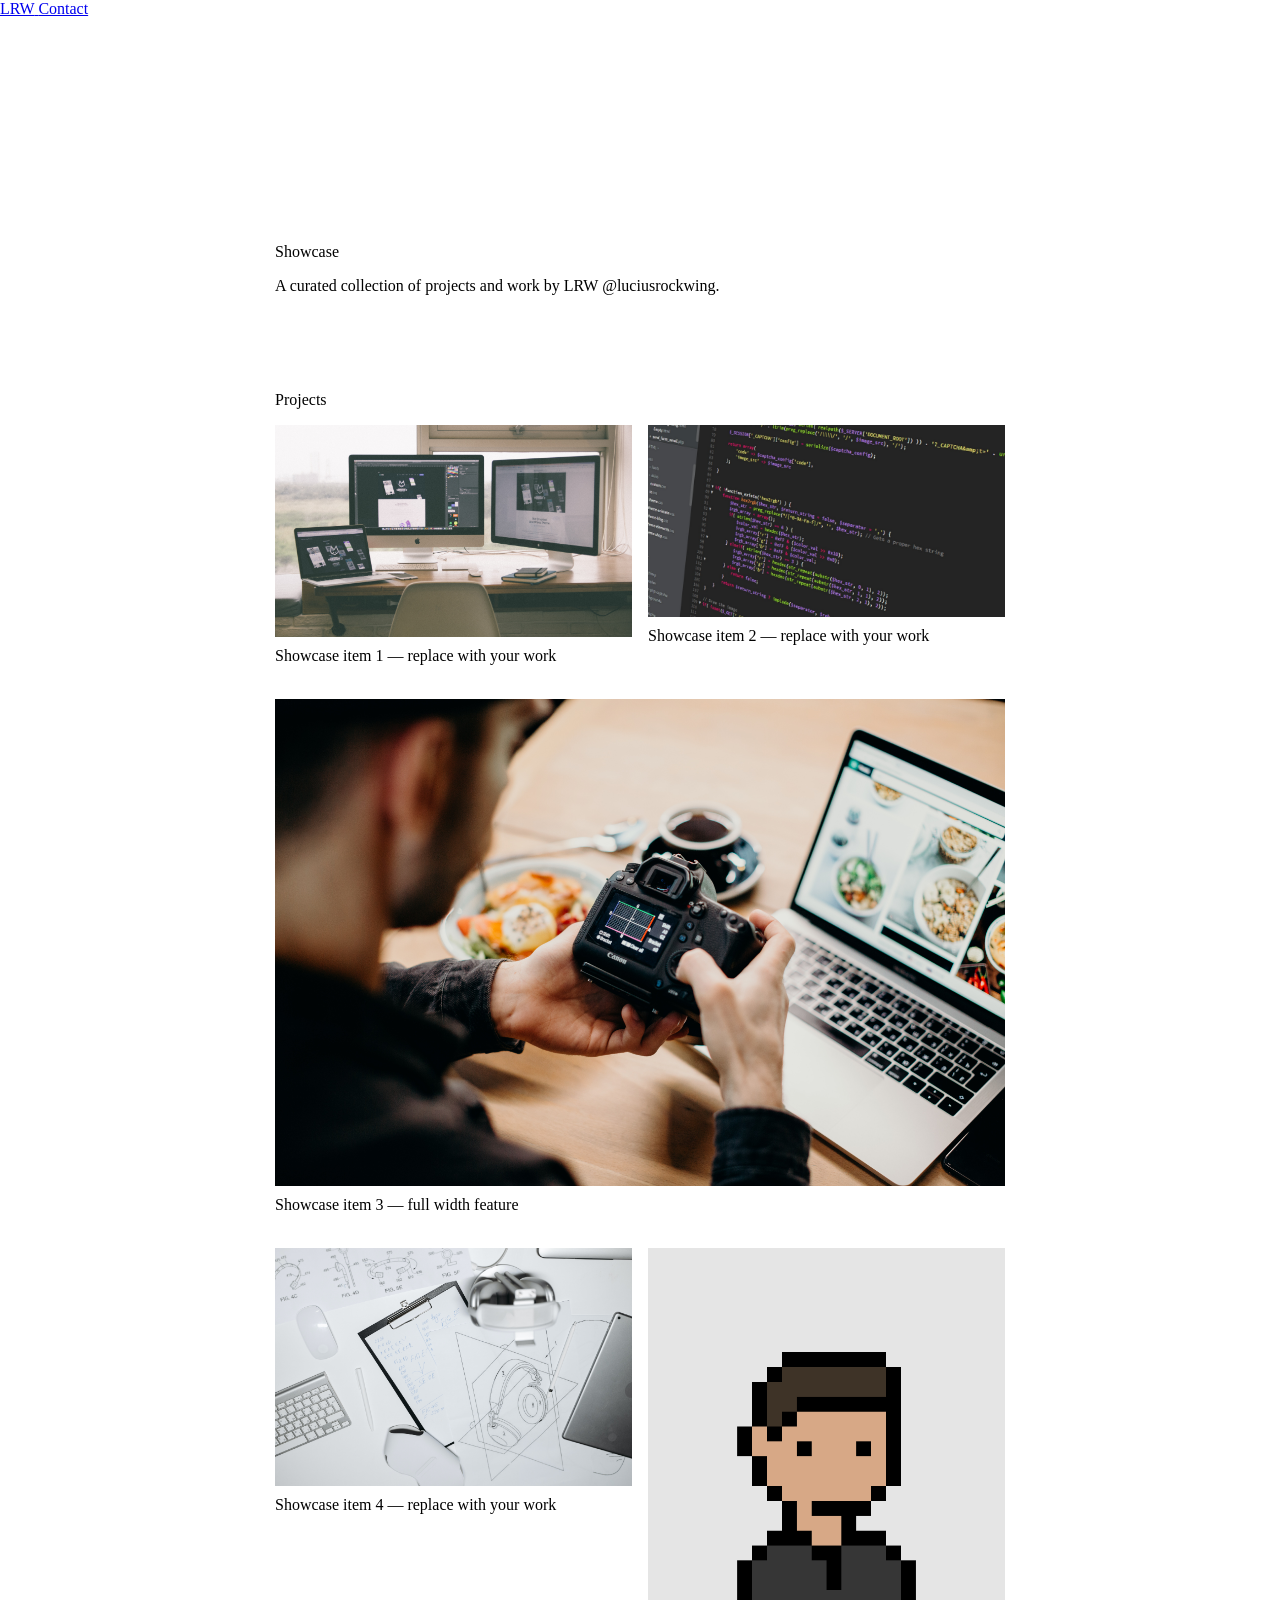
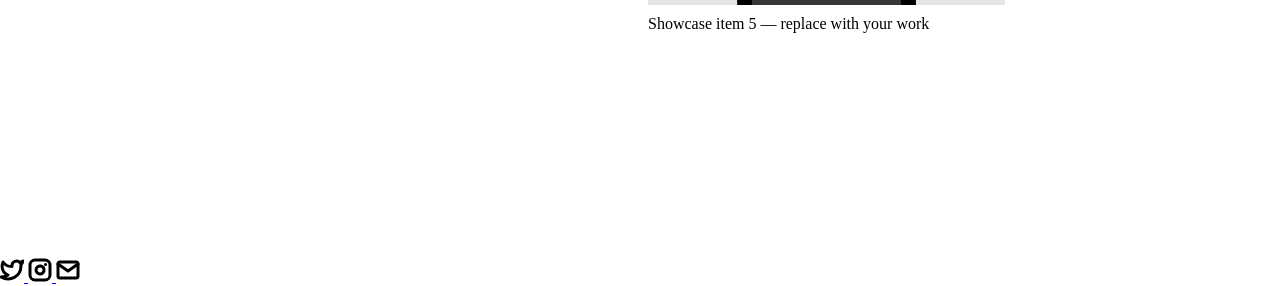
==== showcase/index.html @ f0d97063 "feat: add showcase/ subfolder with gallery page - New showcase/index.html with full + half-width gal" ====
<!DOCTYPE html>
<html lang="en">
	<head>
		<meta charset="utf-8">
		<link rel="icon" href="../assets/images/1311.png" />
		<title>LRW — Showcase</title>
		<meta name="description" content="Showcase portfolio of LRW @luciusrockwing.">
		<meta name="viewport" content="width=device-width, initial-scale=1" />

		<link rel="stylesheet" href="../css/layout.css">
		<link rel="stylesheet" href="../css/typography.css">
		<link rel="stylesheet" href="../css/utilities.css">

		<script defer src="../js/script.js"></script>
	</head>
	<body>
	<!-- NAVBAR -->
	<div class="navbar">
		<a class="nav-title-link" href="../index.html">
			<span class="nav-title">LRW</span>
		</a>
		<a class="button" href="mailto:luciusrockwing@gmail.com">
			<span class="button-text">Contact</span>
		</a>
	</div>

	<!-- MAIN PAGE CONTENT -->
	<div id="main-content">

	<!-- SHOWCASE HEADER -->
	<div id="project-header">
		<div class="main-title">Showcase</div>
		<div class="body-text">A curated collection of projects and work by LRW @luciusrockwing.</div>
	</div>

	<!-- SHOWCASE GALLERY -->
	<div id="project-gallery">
		<div class="subheader-text">Projects</div>
		<div class="project-gallery-content">

			<!-- Add showcase items here. Full width example:
			<div class="gallery-image-container">
				<img src="../assets/images/IMAGE_NAME" class="gallery-image">
				<span class="image-caption">CAPTION</span>
			</div>

			Half width example:
			<div class="gallery-image-container half-width">
				<img src="../assets/images/IMAGE_NAME" class="gallery-image">
				<span class="image-caption">CAPTION</span>
			</div>
			-->

			<div class="gallery-image-container half-width">
				<img src="../assets/images/desktop.jpeg" class="gallery-image">
				<span class="image-caption">Showcase item 1 — replace with your work</span>
			</div>
			<div class="gallery-image-container half-width">
				<img src="../assets/images/code.jpeg" class="gallery-image">
				<span class="image-caption">Showcase item 2 — replace with your work</span>
			</div>
			<div class="gallery-image-container">
				<img src="../assets/images/camera.jpeg" class="gallery-image">
				<span class="image-caption">Showcase item 3 — full width feature</span>
			</div>
			<div class="gallery-image-container half-width">
				<img src="../assets/images/sketchbook.jpeg" class="gallery-image">
				<span class="image-caption">Showcase item 4 — replace with your work</span>
			</div>
			<div class="gallery-image-container half-width">
				<img src="../assets/images/1311.png" class="gallery-image">
				<span class="image-caption">Showcase item 5 — replace with your work</span>
			</div>

		</div>
	</div>
	</div>

	<!-- FOOTER -->
	<div id="footer">
		<a class="icon-link" target="_blank" href="https://twitter.com/luciusrockwing">
			<image src="../assets/icons/twitter.svg" class="footer-icon"/>
		</a>
		<a class="icon-link" target="_blank" href="https://instagram.com/luciusrockwing">
			<image src="../assets/icons/instagram.svg" class="footer-icon"/>
		</a>
		<a class="icon-link" href="mailto:luciusrockwing@gmail.com">
			<image src="../assets/icons/mail.svg" class="footer-icon"/>
		</a>
	</div>

	</body>
</html>
---- css/layout.css ----
* {
  box-sizing: border-box;
}

html {
  text-size-adjust: none;
  -webkit-text-size-adjust: none;
  -moz-text-size-adjust: none;
  -ms-text-size-adjust: none;
}

body {
  margin: 0;
  -webkit-font-smoothing: antialiased;
  -moz-osx-font-smoothing: grayscale;
}




/* Main Page Layout */

#main-content {
  margin: 225px 425px;
  display: flex;
  flex-direction: column;
  gap: 96px;
}




/* Portfolio Header */

#portfolio-header {
  display: flex;
  gap: 20px;
  align-items: center;
}

#portfolio-header-image-container {
  display: flex;
  flex-direction: column;
  gap: 10px;
  flex-basis: 50%;
}

.portfolio-header-image {
  width: 100%;
  height: auto;
}

#portfolio-header-text-container {
  display: flex;
  flex-direction: column;
  gap: 34px;
  flex-basis: 50%;
}




/* About Section */

#about-section {
  display: flex;
  flex-direction: column;
  gap: 16px;
}

.about-section-content {
  display: flex;
  flex-direction: column;
  gap: 34px;
}




/* Project Section */

#my-work-section {
  display: flex;
  flex-direction: column;
  gap: 16px;
}

.projects-container {
  display: flex;
  gap: 34px 16px;
  flex-wrap: wrap;
}

    /* Project Cards */

    .project-card {
      max-width: calc((100% - 32px) / 3);
      display: flex;
      flex-direction: column;
      gap: 34px;
    }

    .project-card-text-container {
      flex-direction: column;
      display: flex;
      gap: 16px
    }

    .project-image {
      width: 100%;
      height: 200px;
      object-fit: cover;
      object-position: center;
    }




/* Project Pages */

#project-header {
  display: flex;
  flex-direction: column;
  gap: 16px;
}

.project-header-image {
  width: 100%;
  height: auto;
}

#project-details {
  display: flex;
  flex-direction: column;
  gap: 16px;
}

.project-details-content {
  display: flex;
  flex-direction: column;
  gap: 34px;
}

    /* Project Gallery */

    #project-gallery {
      display: flex;
      flex-direction: column;
      gap: 16px;
    }

    .project-gallery-content {
      display: flex;
      flex-wrap: wrap;
      gap: 34px 16px;
    }

    .gallery-image-container {
      width: 100%;
      display: flex;
      flex-direction: column;
      gap: 10px;
    }

    .gallery-image-container.half-width {
      width: calc((100% - 16px) / 2);
    }

    .gallery-image {
      width: 100%;
      height: auto;
    }


/* Extra Extra large devices (large laptops and desktops, 1200px and below) */
@media only screen and (max-width: 1600px) {
  #main-content {
    margin: 225px 275px;
  }
}

/* Extra large devices (large laptops and desktops, 1200px and below) */
@media only screen and (max-width: 1200px) {
  #main-content {
    margin: 225px 175px;
  }
}

/* Large devices (laptops/desktops, 1000px and below) */
@media only screen and (max-width: 1000px) {
  #main-content {
    margin: 225px 75px;
  }
}

/* Small devices (portrait tablets and large phones, 800px and below) */
@media only screen and (max-width: 800px) {
  #main-content {
    margin: 150px 50px;
  }

  #portfolio-header {
    flex-direction: column;
  }

  .project-card {
    max-width: calc((100% - 16px) / 2);
  }
}

/* Small devices (portrait tablets and large phones, 600px and below) */
@media only screen and (max-width: 600px) {
  #main-content {
    margin: 125px 20px;
  }

  .project-card {
    max-width: 100%;
  }
}
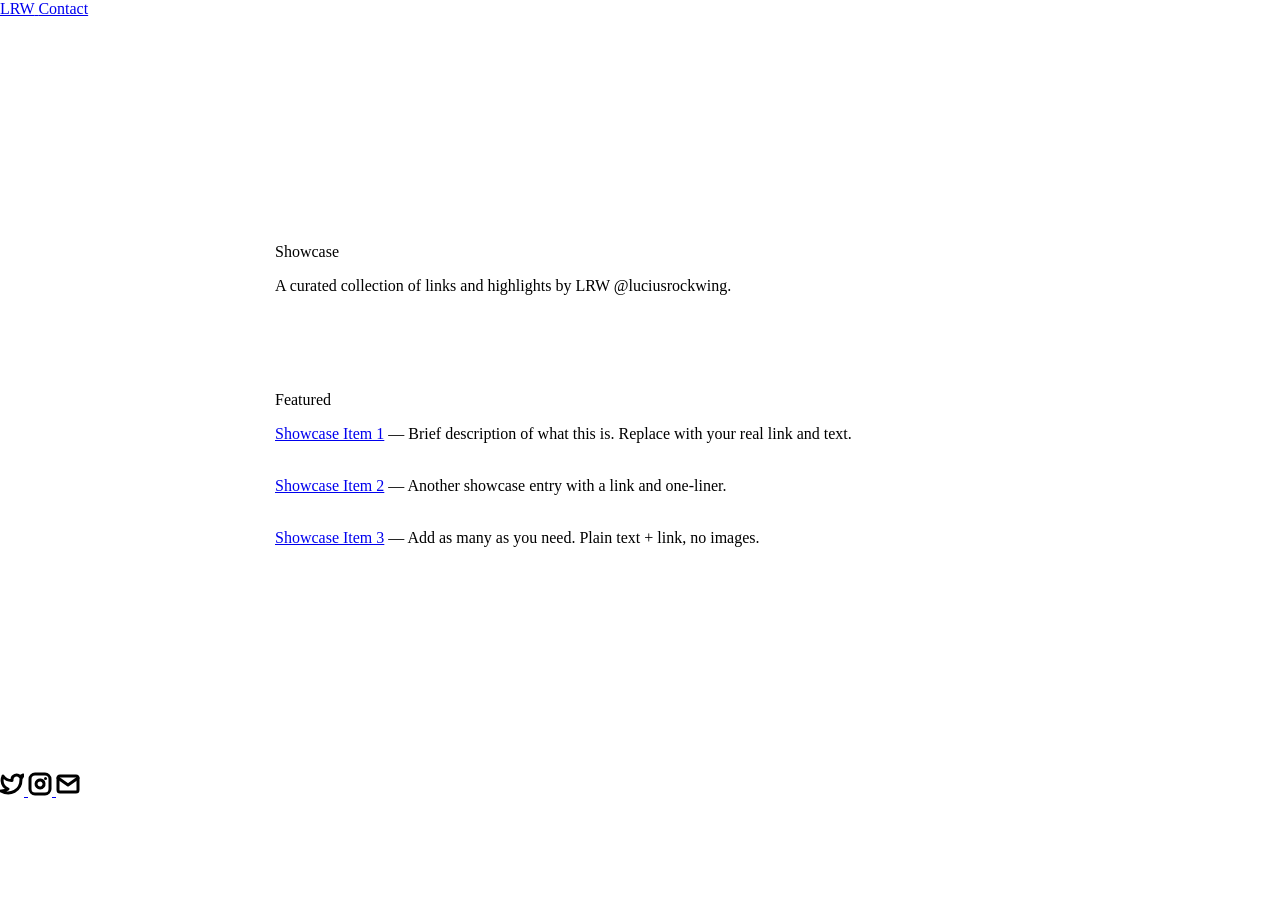
==== commit 06b6d82c: "feat: separate Showcase (plain text+links) from Projects (cards) - New Showcase section: plain text " ====
--- a/showcase/index.html
+++ b/showcase/index.html
@@ -30,47 +30,21 @@
 	<!-- SHOWCASE HEADER -->
 	<div id="project-header">
 		<div class="main-title">Showcase</div>
-		<div class="body-text">A curated collection of projects and work by LRW @luciusrockwing.</div>
+		<div class="body-text">A curated collection of links and highlights by LRW @luciusrockwing.</div>
 	</div>
 
-	<!-- SHOWCASE GALLERY -->
-	<div id="project-gallery">
-		<div class="subheader-text">Projects</div>
-		<div class="project-gallery-content">
+	<!-- SHOWCASE LIST -->
+	<div id="project-details">
+		<div class="subheader-text">Featured</div>
+		<div class="project-details-content">
 
-			<!-- Add showcase items here. Full width example:
-			<div class="gallery-image-container">
-				<img src="../assets/images/IMAGE_NAME" class="gallery-image">
-				<span class="image-caption">CAPTION</span>
-			</div>
-
-			Half width example:
-			<div class="gallery-image-container half-width">
-				<img src="../assets/images/IMAGE_NAME" class="gallery-image">
-				<span class="image-caption">CAPTION</span>
-			</div>
+			<!-- Add showcase items here. Format:
+			<div class="body-text"><a href="LINK_URL" class="no-underline">Link Title</a> — Brief description</div>
 			-->
 
-			<div class="gallery-image-container half-width">
-				<img src="../assets/images/desktop.jpeg" class="gallery-image">
-				<span class="image-caption">Showcase item 1 — replace with your work</span>
-			</div>
-			<div class="gallery-image-container half-width">
-				<img src="../assets/images/code.jpeg" class="gallery-image">
-				<span class="image-caption">Showcase item 2 — replace with your work</span>
-			</div>
-			<div class="gallery-image-container">
-				<img src="../assets/images/camera.jpeg" class="gallery-image">
-				<span class="image-caption">Showcase item 3 — full width feature</span>
-			</div>
-			<div class="gallery-image-container half-width">
-				<img src="../assets/images/sketchbook.jpeg" class="gallery-image">
-				<span class="image-caption">Showcase item 4 — replace with your work</span>
-			</div>
-			<div class="gallery-image-container half-width">
-				<img src="../assets/images/1311.png" class="gallery-image">
-				<span class="image-caption">Showcase item 5 — replace with your work</span>
-			</div>
+			<div class="body-text"><a href="#" class="no-underline">Showcase Item 1</a> — Brief description of what this is. Replace with your real link and text.</div>
+			<div class="body-text"><a href="#" class="no-underline">Showcase Item 2</a> — Another showcase entry with a link and one-liner.</div>
+			<div class="body-text"><a href="#" class="no-underline">Showcase Item 3</a> — Add as many as you need. Plain text + link, no images.</div>
 
 		</div>
 	</div>
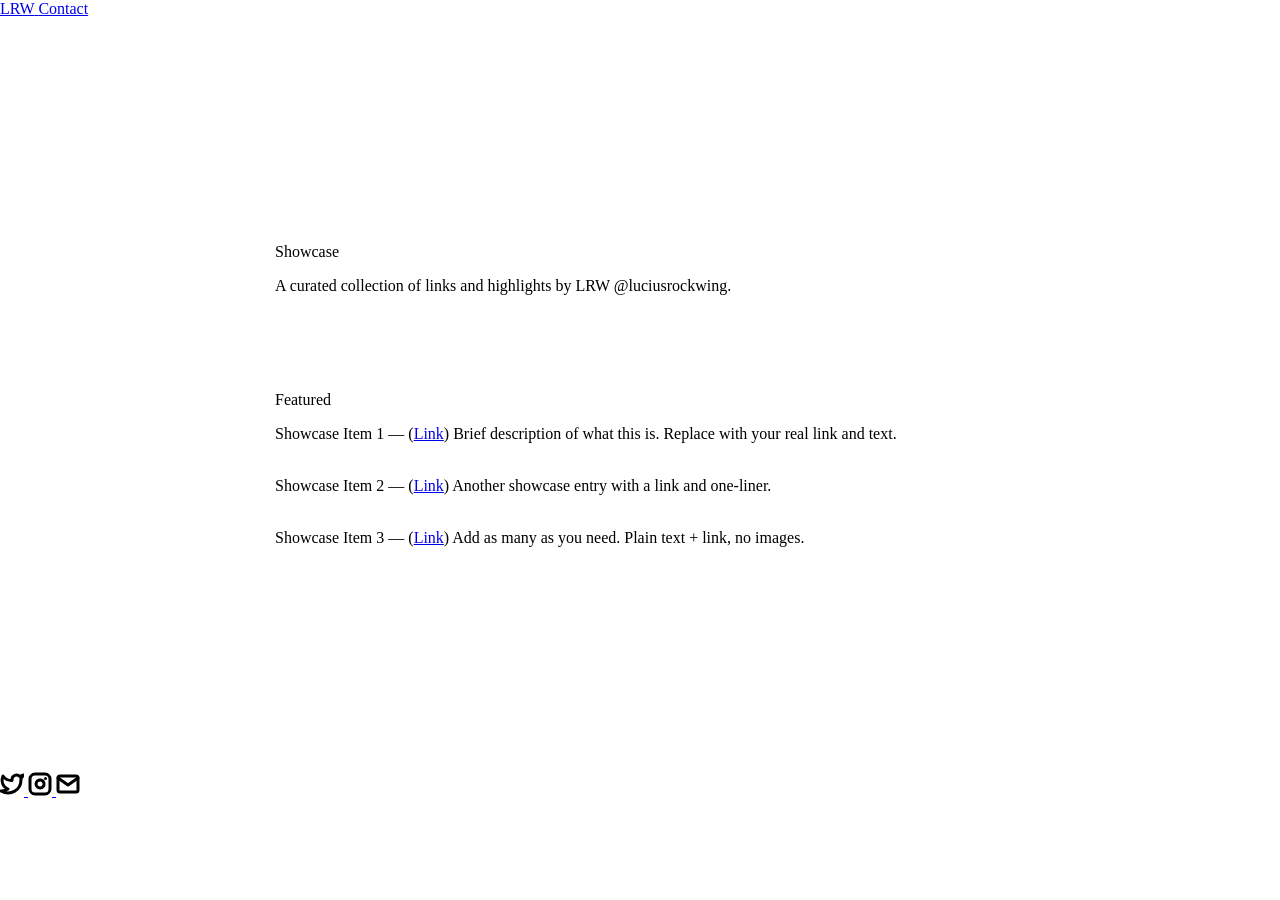
==== commit be864eb0: "style: Name - (Link) description format for Showcase and Projects" ====
--- a/showcase/index.html
+++ b/showcase/index.html
@@ -42,9 +42,9 @@
 			<div class="body-text"><a href="LINK_URL" class="no-underline">Link Title</a> — Brief description</div>
 			-->
 
-			<div class="body-text"><a href="#" class="no-underline">Showcase Item 1</a> — Brief description of what this is. Replace with your real link and text.</div>
-			<div class="body-text"><a href="#" class="no-underline">Showcase Item 2</a> — Another showcase entry with a link and one-liner.</div>
-			<div class="body-text"><a href="#" class="no-underline">Showcase Item 3</a> — Add as many as you need. Plain text + link, no images.</div>
+			<div class="body-text">Showcase Item 1 — (<a href="#" class="no-underline">Link</a>) Brief description of what this is. Replace with your real link and text.</div>
+			<div class="body-text">Showcase Item 2 — (<a href="#" class="no-underline">Link</a>) Another showcase entry with a link and one-liner.</div>
+			<div class="body-text">Showcase Item 3 — (<a href="#" class="no-underline">Link</a>) Add as many as you need. Plain text + link, no images.</div>
 
 		</div>
 	</div>
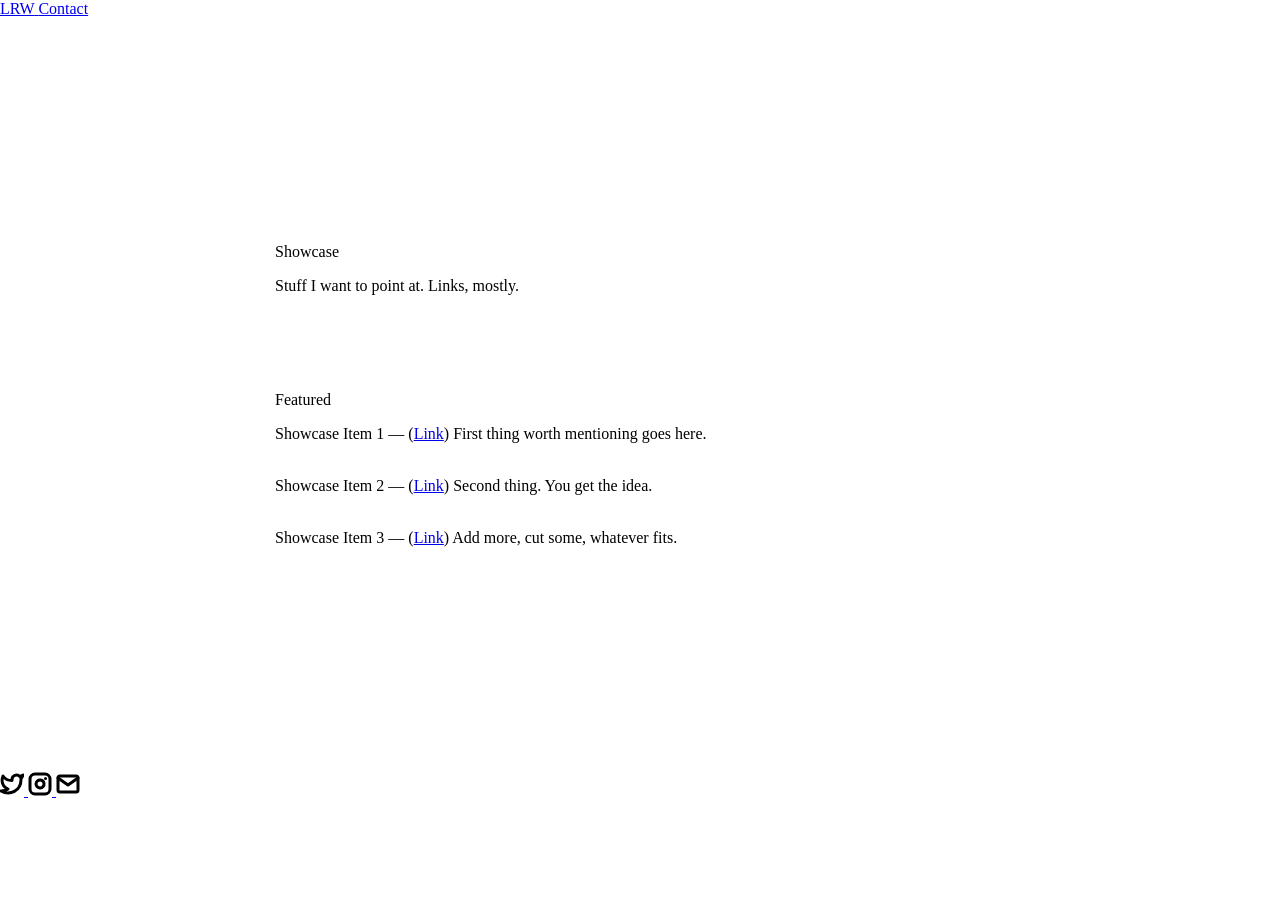
==== commit 32334fa4: "style: humanize all copy — kill AI patterns, write like a person" ====
--- a/showcase/index.html
+++ b/showcase/index.html
@@ -30,7 +30,7 @@
 	<!-- SHOWCASE HEADER -->
 	<div id="project-header">
 		<div class="main-title">Showcase</div>
-		<div class="body-text">A curated collection of links and highlights by LRW @luciusrockwing.</div>
+		<div class="body-text">Stuff I want to point at. Links, mostly.</div>
 	</div>
 
 	<!-- SHOWCASE LIST -->
@@ -38,13 +38,11 @@
 		<div class="subheader-text">Featured</div>
 		<div class="project-details-content">
 
-			<!-- Add showcase items here. Format:
-			<div class="body-text"><a href="LINK_URL" class="no-underline">Link Title</a> — Brief description</div>
-			-->
+			<!-- Add items: Name — (<a href="URL" class="no-underline">Link</a>) Description -->
 
-			<div class="body-text">Showcase Item 1 — (<a href="#" class="no-underline">Link</a>) Brief description of what this is. Replace with your real link and text.</div>
-			<div class="body-text">Showcase Item 2 — (<a href="#" class="no-underline">Link</a>) Another showcase entry with a link and one-liner.</div>
-			<div class="body-text">Showcase Item 3 — (<a href="#" class="no-underline">Link</a>) Add as many as you need. Plain text + link, no images.</div>
+			<div class="body-text">Showcase Item 1 — (<a href="#" class="no-underline">Link</a>) First thing worth mentioning goes here.</div>
+			<div class="body-text">Showcase Item 2 — (<a href="#" class="no-underline">Link</a>) Second thing. You get the idea.</div>
+			<div class="body-text">Showcase Item 3 — (<a href="#" class="no-underline">Link</a>) Add more, cut some, whatever fits.</div>
 
 		</div>
 	</div>
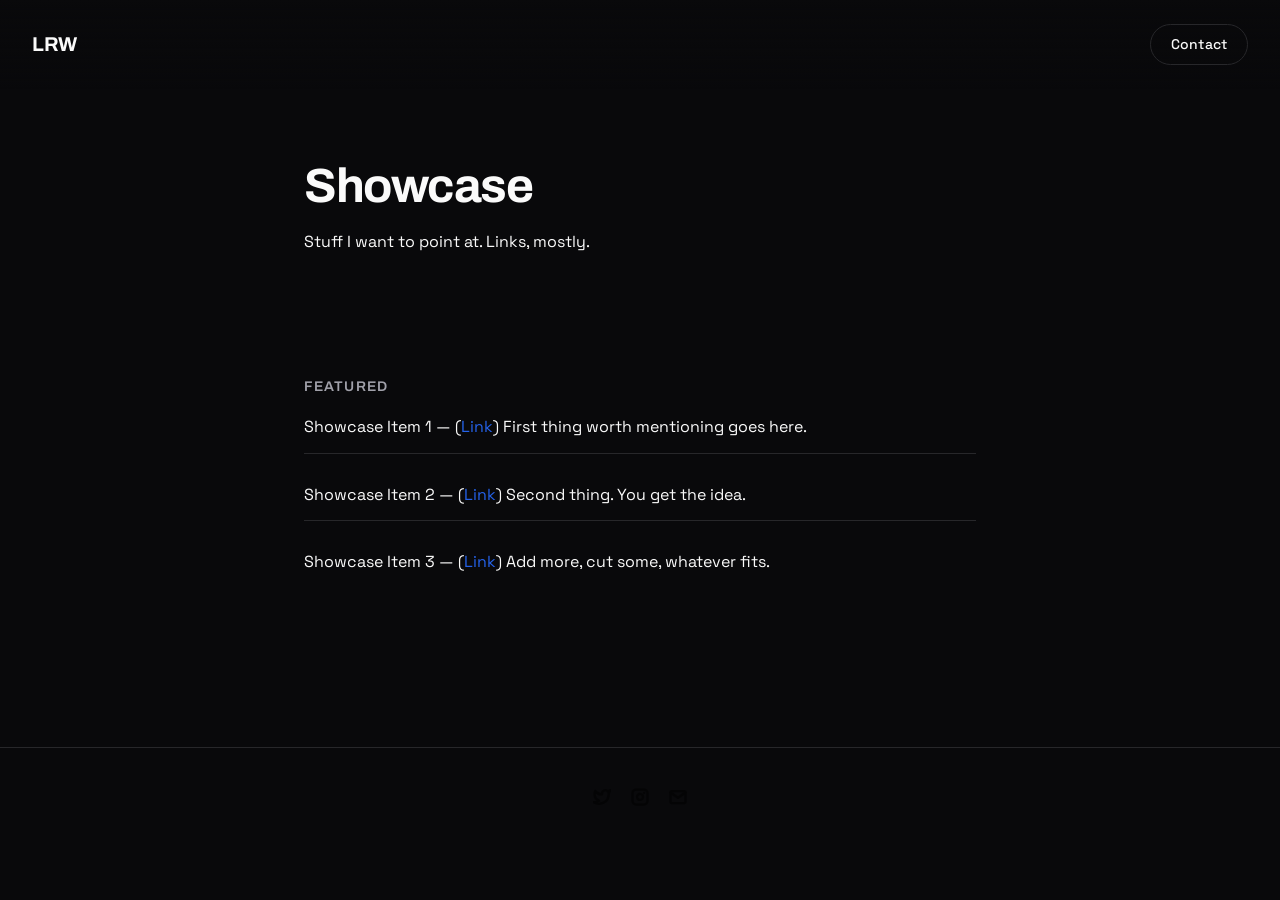
==== commit bb49903c: "feat: dark editorial design overhaul - CSS: dark theme vars (#09090B), Archivo/Space Grotesk type, e" ====
--- a/showcase/index.html
+++ b/showcase/index.html
@@ -6,35 +6,44 @@
 		<title>LRW — Showcase</title>
 		<meta name="description" content="Showcase portfolio of LRW @luciusrockwing.">
 		<meta name="viewport" content="width=device-width, initial-scale=1" />
+		<meta name="theme-color" content="#09090B" />
+		<meta name="color-scheme" content="dark" />
 
+		<link rel="preconnect" href="https://fonts.googleapis.com" />
+		<link rel="preconnect" href="https://fonts.gstatic.com" crossorigin />
+
+		<link rel="stylesheet" href="../css/typography.css">
 		<link rel="stylesheet" href="../css/layout.css">
-		<link rel="stylesheet" href="../css/typography.css">
 		<link rel="stylesheet" href="../css/utilities.css">
 
 		<script defer src="../js/script.js"></script>
+		<script defer src="../js/animations.js"></script>
 	</head>
 	<body>
+	<!-- Skip to content -->
+	<a href="#main-content" class="skip-link">Skip to content</a>
+
 	<!-- NAVBAR -->
-	<div class="navbar">
+	<nav class="navbar">
 		<a class="nav-title-link" href="../index.html">
 			<span class="nav-title">LRW</span>
 		</a>
 		<a class="button" href="mailto:luciusrockwing@gmail.com">
 			<span class="button-text">Contact</span>
 		</a>
-	</div>
+	</nav>
 
 	<!-- MAIN PAGE CONTENT -->
-	<div id="main-content">
+	<main id="main-content">
 
 	<!-- SHOWCASE HEADER -->
-	<div id="project-header">
+	<section id="project-header">
 		<div class="main-title">Showcase</div>
 		<div class="body-text">Stuff I want to point at. Links, mostly.</div>
-	</div>
+	</section>
 
 	<!-- SHOWCASE LIST -->
-	<div id="project-details">
+	<section id="project-details">
 		<div class="subheader-text">Featured</div>
 		<div class="project-details-content">
 
@@ -45,21 +54,21 @@
 			<div class="body-text">Showcase Item 3 — (<a href="#" class="no-underline">Link</a>) Add more, cut some, whatever fits.</div>
 
 		</div>
-	</div>
-	</div>
+	</section>
+	</main>
 
 	<!-- FOOTER -->
-	<div id="footer">
-		<a class="icon-link" target="_blank" href="https://twitter.com/luciusrockwing">
-			<image src="../assets/icons/twitter.svg" class="footer-icon"/>
+	<footer id="footer">
+		<a class="icon-link" target="_blank" rel="noopener" href="https://twitter.com/luciusrockwing" aria-label="Twitter">
+			<img src="../assets/icons/twitter.svg" class="footer-icon" width="18" height="18" alt="Twitter" />
 		</a>
-		<a class="icon-link" target="_blank" href="https://instagram.com/luciusrockwing">
-			<image src="../assets/icons/instagram.svg" class="footer-icon"/>
+		<a class="icon-link" target="_blank" rel="noopener" href="https://instagram.com/luciusrockwing" aria-label="Instagram">
+			<img src="../assets/icons/instagram.svg" class="footer-icon" width="18" height="18" alt="Instagram" />
 		</a>
-		<a class="icon-link" href="mailto:luciusrockwing@gmail.com">
-			<image src="../assets/icons/mail.svg" class="footer-icon"/>
+		<a class="icon-link" href="mailto:luciusrockwing@gmail.com" aria-label="Email">
+			<img src="../assets/icons/mail.svg" class="footer-icon" width="18" height="18" alt="Email" />
 		</a>
-	</div>
+	</footer>
 
 	</body>
 </html>
--- a/css/typography.css
+++ b/css/typography.css
@@ -0,0 +1,72 @@
+@import url('https://fonts.googleapis.com/css2?family=Archivo:wght@300;400;500;600;700&family=Space+Grotesk:wght@300;400;500;600;700&display=swap');
+
+body {
+	font-family: var(--font-body);
+	font-size: 16px;
+	line-height: 1.65;
+	color: var(--color-text);
+}
+
+.nav-title {
+	font-family: var(--font-heading);
+	font-weight: 700;
+	font-size: 20px;
+	letter-spacing: -0.02em;
+	color: var(--color-text);
+}
+
+.button-text {
+	font-family: var(--font-body);
+	font-size: 14px;
+	font-weight: 500;
+	letter-spacing: 0.01em;
+}
+
+.image-caption {
+	font-family: var(--font-body);
+	font-size: 13px;
+	font-weight: 400;
+	color: var(--color-text-muted);
+}
+
+.main-title {
+	font-family: var(--font-heading);
+	font-size: 48px;
+	font-weight: 700;
+	line-height: 1.1;
+	letter-spacing: -0.03em;
+	color: var(--color-text);
+}
+
+.subheader-text {
+	font-family: var(--font-heading);
+	font-size: 14px;
+	font-weight: 600;
+	letter-spacing: 0.08em;
+	text-transform: uppercase;
+	color: var(--color-text-muted);
+}
+
+.body-text {
+	font-family: var(--font-body);
+	font-size: 16px;
+	font-weight: 400;
+	line-height: 1.65;
+	color: var(--color-text);
+}
+
+.body-text a {
+	color: var(--color-accent);
+	transition: color var(--transition-fast);
+}
+
+.body-text a:hover {
+	color: var(--color-accent-hover);
+}
+
+/* Responsive typography */
+@media only screen and (max-width: 600px) {
+	.main-title {
+		font-size: 36px;
+	}
+}
--- a/css/layout.css
+++ b/css/layout.css
@@ -1,223 +1,183 @@
+:root {
+	--color-bg: #09090B;
+	--color-surface: #18181B;
+	--color-border: #27272A;
+	--color-text: #FAFAFA;
+	--color-text-muted: #A1A1AA;
+	--color-text-dim: #71717A;
+	--color-accent: #2563EB;
+	--color-accent-hover: #3B82F6;
+	--color-cta-text: #FAFAFA;
+	--font-heading: 'Archivo', sans-serif;
+	--font-body: 'Space Grotesk', sans-serif;
+	--ease-out: cubic-bezier(0.16, 1, 0.3, 1);
+	--ease-in-out: cubic-bezier(0.65, 0, 0.35, 1);
+	--transition-fast: 150ms var(--ease-out);
+	--transition-base: 250ms var(--ease-out);
+	--transition-slow: 400ms var(--ease-in-out);
+	--gap-section: 120px;
+	--gap-content: 24px;
+	--max-width: 720px;
+}
+
 * {
-  box-sizing: border-box;
+	box-sizing: border-box;
 }
 
 html {
-  text-size-adjust: none;
-  -webkit-text-size-adjust: none;
-  -moz-text-size-adjust: none;
-  -ms-text-size-adjust: none;
+	text-size-adjust: none;
+	-webkit-text-size-adjust: none;
+	-moz-text-size-adjust: none;
+	-ms-text-size-adjust: none;
 }
 
 body {
-  margin: 0;
-  -webkit-font-smoothing: antialiased;
-  -moz-osx-font-smoothing: grayscale;
+	margin: 0;
+	background-color: var(--color-bg);
+	color: var(--color-text);
+	-webkit-font-smoothing: antialiased;
+	-moz-osx-font-smoothing: grayscale;
 }
-
-
 
 
 /* Main Page Layout */
 
 #main-content {
-  margin: 225px 425px;
-  display: flex;
-  flex-direction: column;
-  gap: 96px;
+	max-width: var(--max-width);
+	margin: 0 auto;
+	padding: 160px 24px;
+	display: flex;
+	flex-direction: column;
+	gap: var(--gap-section);
 }
-
-
 
 
 /* Portfolio Header */
 
 #portfolio-header {
-  display: flex;
-  gap: 20px;
-  align-items: center;
-}
-
-#portfolio-header-image-container {
-  display: flex;
-  flex-direction: column;
-  gap: 10px;
-  flex-basis: 50%;
-}
-
-.portfolio-header-image {
-  width: 100%;
-  height: auto;
+	display: flex;
+	flex-direction: column;
+	gap: 24px;
 }
 
 #portfolio-header-text-container {
-  display: flex;
-  flex-direction: column;
-  gap: 34px;
-  flex-basis: 50%;
+	display: flex;
+	flex-direction: column;
+	gap: 24px;
 }
-
-
 
 
 /* About Section */
 
 #about-section {
-  display: flex;
-  flex-direction: column;
-  gap: 16px;
+	display: flex;
+	flex-direction: column;
+	gap: var(--gap-content);
 }
 
 .about-section-content {
-  display: flex;
-  flex-direction: column;
-  gap: 34px;
+	display: flex;
+	flex-direction: column;
+	gap: 16px;
 }
 
 
+/* Showcase Section */
 
-
-/* Project Section */
-
-#my-work-section {
-  display: flex;
-  flex-direction: column;
-  gap: 16px;
+#showcase-section {
+	display: flex;
+	flex-direction: column;
+	gap: var(--gap-content);
 }
-
-.projects-container {
-  display: flex;
-  gap: 34px 16px;
-  flex-wrap: wrap;
-}
-
-    /* Project Cards */
-
-    .project-card {
-      max-width: calc((100% - 32px) / 3);
-      display: flex;
-      flex-direction: column;
-      gap: 34px;
-    }
-
-    .project-card-text-container {
-      flex-direction: column;
-      display: flex;
-      gap: 16px
-    }
-
-    .project-image {
-      width: 100%;
-      height: 200px;
-      object-fit: cover;
-      object-position: center;
-    }
-
-
 
 
 /* Project Pages */
 
 #project-header {
-  display: flex;
-  flex-direction: column;
-  gap: 16px;
-}
-
-.project-header-image {
-  width: 100%;
-  height: auto;
+	display: flex;
+	flex-direction: column;
+	gap: 16px;
 }
 
 #project-details {
-  display: flex;
-  flex-direction: column;
-  gap: 16px;
+	display: flex;
+	flex-direction: column;
+	gap: 16px;
 }
 
 .project-details-content {
-  display: flex;
-  flex-direction: column;
-  gap: 34px;
-}
-
-    /* Project Gallery */
-
-    #project-gallery {
-      display: flex;
-      flex-direction: column;
-      gap: 16px;
-    }
-
-    .project-gallery-content {
-      display: flex;
-      flex-wrap: wrap;
-      gap: 34px 16px;
-    }
-
-    .gallery-image-container {
-      width: 100%;
-      display: flex;
-      flex-direction: column;
-      gap: 10px;
-    }
-
-    .gallery-image-container.half-width {
-      width: calc((100% - 16px) / 2);
-    }
-
-    .gallery-image {
-      width: 100%;
-      height: auto;
-    }
-
-
-/* Extra Extra large devices (large laptops and desktops, 1200px and below) */
-@media only screen and (max-width: 1600px) {
-  #main-content {
-    margin: 225px 275px;
-  }
-}
-
-/* Extra large devices (large laptops and desktops, 1200px and below) */
-@media only screen and (max-width: 1200px) {
-  #main-content {
-    margin: 225px 175px;
-  }
-}
-
-/* Large devices (laptops/desktops, 1000px and below) */
-@media only screen and (max-width: 1000px) {
-  #main-content {
-    margin: 225px 75px;
-  }
-}
-
-/* Small devices (portrait tablets and large phones, 800px and below) */
-@media only screen and (max-width: 800px) {
-  #main-content {
-    margin: 150px 50px;
-  }
-
-  #portfolio-header {
-    flex-direction: column;
-  }
-
-  .project-card {
-    max-width: calc((100% - 16px) / 2);
-  }
-}
-
-/* Small devices (portrait tablets and large phones, 600px and below) */
-@media only screen and (max-width: 600px) {
-  #main-content {
-    margin: 125px 20px;
-  }
-
-  .project-card {
-    max-width: 100%;
-  }
+	display: flex;
+	flex-direction: column;
+	gap: 16px;
 }
 
 
+/* ===== Scroll Entrance Animations ===== */
 
+/* Skip link — hidden until focused */
+.skip-link {
+	position: absolute;
+	top: -100%;
+	left: 16px;
+	padding: 8px 16px;
+	background: var(--color-accent);
+	color: var(--color-cta-text);
+	border-radius: 4px;
+	font-family: var(--font-body);
+	font-size: 14px;
+	text-decoration: none;
+	z-index: 100;
+	transition: top 150ms;
+}
+
+.skip-link:focus {
+	top: 16px;
+}
+
+/* Scroll margin on anchor targets */
+#about-section,
+#showcase-section,
+#project-header,
+#project-details {
+	scroll-margin-top: 100px;
+}
+
+.fade-in {
+	opacity: 0;
+	transform: translateY(16px);
+	transition: opacity 600ms var(--ease-out), transform 600ms var(--ease-out);
+}
+
+.fade-in--visible {
+	opacity: 1;
+	transform: translateY(0);
+}
+
+@media (prefers-reduced-motion: reduce) {
+	.fade-in {
+		transition: none;
+		opacity: 1;
+		transform: none;
+	}
+}
+
+
+/* Responsive Breakpoints */
+
+@media only screen and (max-width: 800px) {
+	#main-content {
+		padding: 120px 20px;
+		gap: 80px;
+	}
+
+	#portfolio-header {
+		gap: 24px;
+	}
+}
+
+@media only screen and (max-width: 600px) {
+	#main-content {
+		padding: 100px 16px;
+		gap: 64px;
+	}
+}
--- a/css/utilities.css
+++ b/css/utilities.css
@@ -0,0 +1,188 @@
+/* ===== Navbar ===== */
+
+.navbar {
+	width: 100%;
+	padding: 24px 32px;
+	display: flex;
+	justify-content: space-between;
+	align-items: center;
+	position: fixed;
+	top: 0;
+	left: 0;
+	z-index: 50;
+	background: linear-gradient(to bottom, var(--color-bg), transparent);
+	mix-blend-mode: normal;
+}
+
+.nav-title-link {
+	color: var(--color-text);
+	text-decoration: none;
+	transition: opacity var(--transition-fast);
+}
+
+.nav-title-link:hover {
+	opacity: 0.7;
+}
+
+@media only screen and (max-width: 800px) {
+	.navbar {
+		padding: 16px 20px;
+	}
+}
+
+
+/* ===== Button ===== */
+
+a.button {
+	padding: 8px 20px;
+	border: 1px solid var(--color-border);
+	border-radius: 100px;
+	color: var(--color-text);
+	text-decoration: none;
+	width: fit-content;
+	display: flex;
+	gap: 8px;
+	align-items: center;
+	transition: border-color var(--transition-fast), background-color var(--transition-fast);
+	cursor: pointer;
+}
+
+a.button:hover {
+	border-color: var(--color-text-muted);
+	background-color: var(--color-surface);
+	text-decoration: none;
+}
+
+
+/* ===== Icons ===== */
+
+.right-arrow-icon {
+	width: 14px;
+	height: 14px;
+	transition: transform var(--transition-fast);
+}
+
+a.button:hover .right-arrow-icon {
+	transform: translateX(3px);
+}
+
+.footer-icon {
+	width: 18px;
+	height: 18px;
+	opacity: 0.5;
+	transition: opacity var(--transition-fast), transform var(--transition-base);
+}
+
+a.icon-link {
+	display: flex;
+	cursor: pointer;
+}
+
+a.icon-link:hover .footer-icon {
+	opacity: 1;
+	transform: translateY(-2px);
+}
+
+
+/* ===== Footer ===== */
+
+#footer {
+	width: 100%;
+	display: flex;
+	padding: 40px 32px;
+	justify-content: center;
+	align-items: center;
+	gap: 20px;
+	border-top: 1px solid var(--color-border);
+}
+
+@media only screen and (max-width: 800px) {
+	#footer {
+		padding: 32px 20px;
+	}
+}
+
+
+/* ===== Links ===== */
+
+a.no-underline {
+	text-decoration: none;
+	color: var(--color-accent);
+	cursor: pointer;
+	transition: color var(--transition-fast);
+}
+
+a.no-underline:hover {
+	color: var(--color-accent-hover);
+	text-decoration: none;
+}
+
+
+/* ===== Focus Visible ===== */
+
+a:focus-visible,
+a.button:focus-visible {
+	outline: 2px solid var(--color-accent);
+	outline-offset: 2px;
+	border-radius: 4px;
+}
+
+a.button:focus-visible {
+	border-radius: 100px;
+}
+
+.nav-title-link:focus-visible {
+	outline-offset: 4px;
+}
+
+
+/* ===== Touch ===== */
+
+a.button,
+a.icon-link,
+a.nav-title-link,
+a.no-underline {
+	touch-action: manipulation;
+}
+
+
+/* ===== Showcase List ===== */
+
+.showcase-list .body-text {
+	padding: 12px 0;
+	border-bottom: 1px solid var(--color-border);
+	transition: padding-left var(--transition-base);
+}
+
+.showcase-list .body-text:first-child {
+	padding-top: 0;
+}
+
+.showcase-list .body-text:last-child {
+	border-bottom: none;
+}
+
+.showcase-list .body-text:hover {
+	padding-left: 8px;
+}
+
+
+/* ===== Project Details List (showcase subpage) ===== */
+
+.project-details-content .body-text {
+	padding: 12px 0;
+	border-bottom: 1px solid var(--color-border);
+	transition: padding-left var(--transition-base);
+}
+
+.project-details-content .body-text:first-child {
+	padding-top: 0;
+}
+
+.project-details-content .body-text:last-child {
+	border-bottom: none;
+}
+
+.project-details-content .body-text:hover {
+	padding-left: 8px;
+}
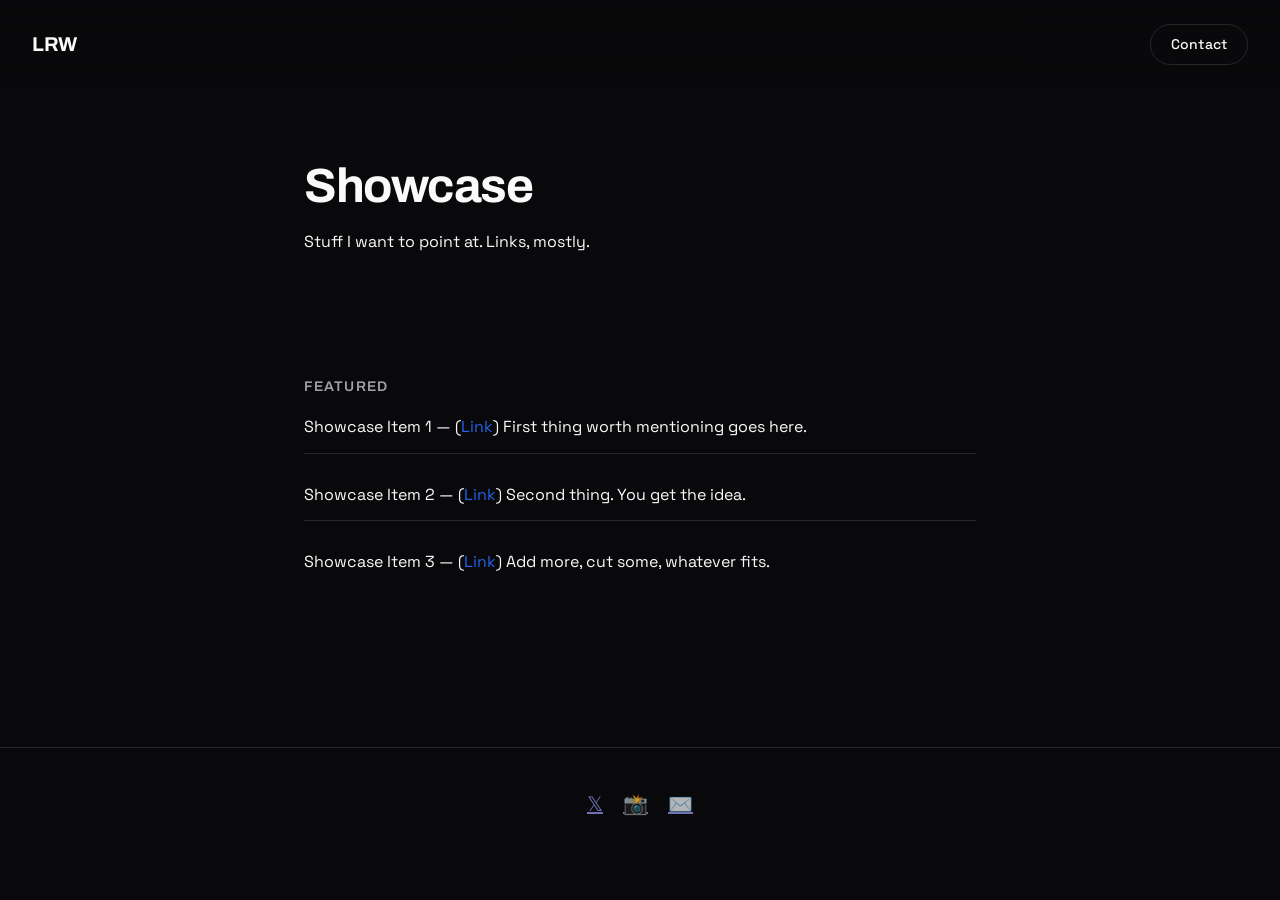
==== commit 310e120a: "fix: replace black SVG footer icons with emoji (𝕏 📸 ✉️)" ====
--- a/showcase/index.html
+++ b/showcase/index.html
@@ -60,13 +60,13 @@
 	<!-- FOOTER -->
 	<footer id="footer">
 		<a class="icon-link" target="_blank" rel="noopener" href="https://twitter.com/luciusrockwing" aria-label="Twitter">
-			<img src="../assets/icons/twitter.svg" class="footer-icon" width="18" height="18" alt="Twitter" />
+			𝕏
 		</a>
 		<a class="icon-link" target="_blank" rel="noopener" href="https://instagram.com/luciusrockwing" aria-label="Instagram">
-			<img src="../assets/icons/instagram.svg" class="footer-icon" width="18" height="18" alt="Instagram" />
+			📸
 		</a>
 		<a class="icon-link" href="mailto:luciusrockwing@gmail.com" aria-label="Email">
-			<img src="../assets/icons/mail.svg" class="footer-icon" width="18" height="18" alt="Email" />
+			✉️
 		</a>
 	</footer>
 
--- a/css/utilities.css
+++ b/css/utilities.css
@@ -66,19 +66,15 @@
 	transform: translateX(3px);
 }
 
-.footer-icon {
-	width: 18px;
-	height: 18px;
-	opacity: 0.5;
-	transition: opacity var(--transition-fast), transform var(--transition-base);
-}
-
 a.icon-link {
 	display: flex;
+	font-size: 20px;
+	opacity: 0.7;
+	transition: opacity var(--transition-fast), transform var(--transition-base);
 	cursor: pointer;
 }
 
-a.icon-link:hover .footer-icon {
+a.icon-link:hover {
 	opacity: 1;
 	transform: translateY(-2px);
 }
